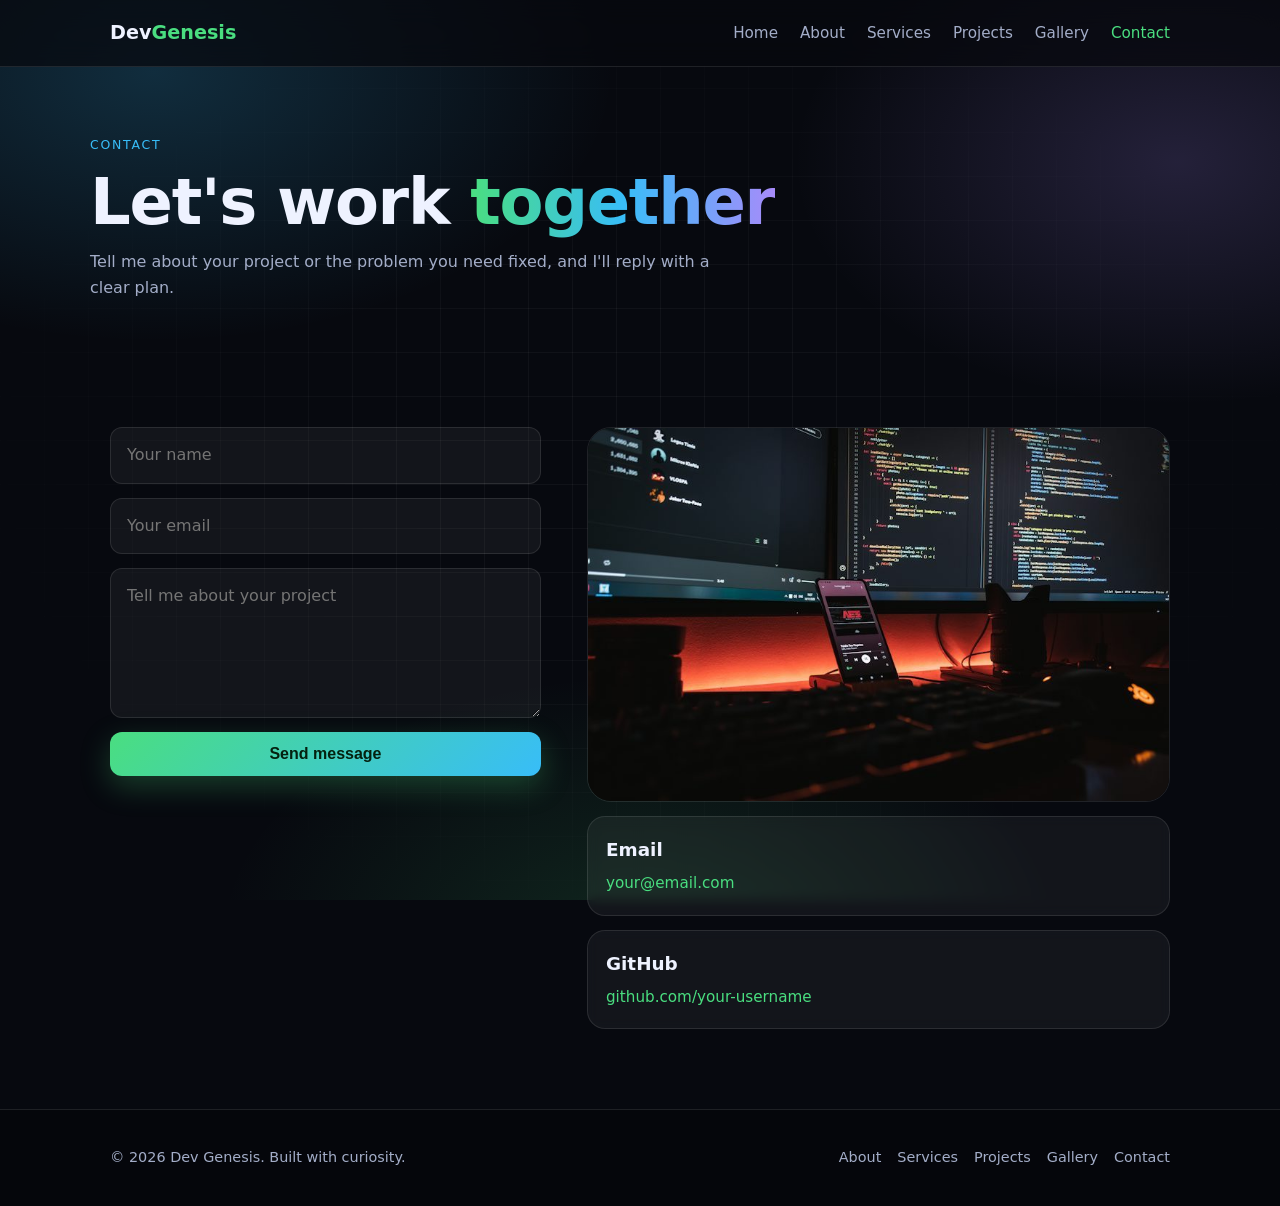
==== contact.html @ 89bbba3e "Add files via upload" ====
<!DOCTYPE html>
<html lang="en">
<head>
<meta charset="UTF-8">
<meta name="viewport" content="width=device-width, initial-scale=1">
<title>Contact | Dev Genesis</title>
<link rel="icon" href="favicon.svg" type="image/svg+xml">
<script>document.documentElement.classList.add('js')</script>
<link rel="stylesheet" href="style.css">
</head>
<body>
<header class="site-header"><div class="wrap nav">
  <a class="logo" href="index.html">Dev<span>Genesis</span></a>
  <button class="menu-btn" id="menuBtn" aria-label="Menu">&#9776;</button>
  <nav id="menu"><a href="index.html">Home</a><a href="about.html">About</a><a href="services.html">Services</a><a href="projects.html">Projects</a><a href="gallery.html">Gallery</a><a href="contact.html">Contact</a></nav>
</div></header>

<div class="wrap page-head"><span class="eyebrow">Contact</span><h1>Let's work <span class="grad">together</span></h1><p class="sub" style="margin-top:12px">Tell me about your project or the problem you need fixed, and I'll reply with a clear plan.</p></div>

<section><div class="wrap two" style="align-items:start">
  <form id="contactForm" class="rv">
    <input type="text" name="name" placeholder="Your name" required>
    <input type="email" name="email" placeholder="Your email" required>
    <textarea name="message" placeholder="Tell me about your project" required></textarea>
    <button class="btn" type="submit">Send message</button>
  </form>
  <div class="info rv">
    <img class="round" src="dual-monitors.jpg" alt="Dual monitors with code">
    <div class="card"><h3>Email</h3><p style="margin:0"><a href="mailto:your@email.com">your@email.com</a></p></div>
    <div class="card"><h3>GitHub</h3><p style="margin:0"><a href="#">github.com/your-username</a></p></div>
  </div>
</div></section>

<footer><div class="wrap foot"><span>&copy; 2026 Dev Genesis. Built with curiosity.</span><span><a href="about.html">About</a><a href="services.html">Services</a><a href="projects.html">Projects</a><a href="gallery.html">Gallery</a><a href="contact.html">Contact</a></span></div></footer>
<script src="main.js"></script>
</body>
</html>
---- style.css ----
:root{--bg:#07090f;--card:rgba(255,255,255,.05);--line:rgba(255,255,255,.1);--text:#eef2ff;--muted:#a3adc8;--a:#4ade80;--b:#38bdf8;--c:#a78bfa}
*{box-sizing:border-box;margin:0;padding:0}
html{scroll-behavior:smooth}
body{font-family:system-ui,-apple-system,"Segoe UI",Roboto,sans-serif;background:var(--bg);color:var(--text);line-height:1.65;overflow-x:hidden}
body::before{content:"";position:fixed;inset:0;z-index:-2;background:radial-gradient(60% 50% at 12% 8%,rgba(56,189,248,.2),transparent 60%),radial-gradient(50% 45% at 92% 18%,rgba(167,139,250,.18),transparent 60%),radial-gradient(55% 50% at 50% 105%,rgba(74,222,128,.14),transparent 60%),var(--bg)}
body::after{content:"";position:fixed;inset:0;z-index:-1;pointer-events:none;background-image:linear-gradient(rgba(255,255,255,.04) 1px,transparent 1px),linear-gradient(90deg,rgba(255,255,255,.04) 1px,transparent 1px);background-size:44px 44px;-webkit-mask-image:radial-gradient(ellipse at center,#000 25%,transparent 78%);mask-image:radial-gradient(ellipse at center,#000 25%,transparent 78%)}
img{max-width:100%;display:block}
a{color:var(--a);text-decoration:none}
.wrap{max-width:1100px;margin:0 auto;padding:0 20px}
.grad{background:linear-gradient(90deg,var(--a),var(--b),var(--c));-webkit-background-clip:text;background-clip:text;color:transparent}

/* Header */
.site-header{position:sticky;top:0;z-index:60;background:rgba(7,9,15,.72);backdrop-filter:blur(14px);-webkit-backdrop-filter:blur(14px);border-bottom:1px solid var(--line)}
.nav{display:flex;justify-content:space-between;align-items:center;height:66px}
.logo{font-weight:800;font-size:1.2rem;color:var(--text)}
.logo span{color:var(--a)}
#menu a{color:var(--muted);margin-left:22px;font-size:.95rem;transition:color .2s}
#menu a:hover,#menu a.active{color:var(--a)}
.menu-btn{display:none;background:none;border:1px solid var(--line);color:var(--text);font-size:1.3rem;padding:4px 12px;border-radius:10px;cursor:pointer}

/* Type */
section{padding:80px 0}
h1{font-size:clamp(2.3rem,6.5vw,4rem);line-height:1.08;letter-spacing:-.02em}
h2{font-size:clamp(1.6rem,4vw,2.3rem);line-height:1.2;margin-bottom:10px;letter-spacing:-.01em}
h3{font-size:1.15rem;margin-bottom:6px}
.eyebrow{display:inline-block;font-size:.78rem;letter-spacing:.14em;text-transform:uppercase;color:var(--b);margin-bottom:12px}
.sub{color:var(--muted);max-width:640px;margin-bottom:36px}
.cursor{color:var(--a);animation:blink 1s steps(1) infinite}
@keyframes blink{50%{opacity:0}}

/* Buttons */
.btn{display:inline-block;padding:13px 26px;border-radius:12px;background:linear-gradient(135deg,var(--a),var(--b));color:#04210f;font-weight:700;border:0;cursor:pointer;font-size:1rem;box-shadow:0 10px 30px rgba(74,222,128,.25);transition:transform .2s,box-shadow .2s}
.btn:hover{transform:translateY(-2px);box-shadow:0 14px 36px rgba(56,189,248,.35)}
.btn.ghost{background:var(--card);color:var(--text);border:1px solid var(--line);box-shadow:none;margin-left:10px}

/* Hero */
.hero{padding:70px 0 40px}
.hero-grid{display:grid;grid-template-columns:1.05fr .95fr;gap:44px;align-items:center}
.hero p{color:var(--muted);margin:20px 0 28px;max-width:520px}
.pill{display:inline-flex;align-items:center;gap:8px;background:var(--card);border:1px solid var(--line);padding:6px 14px;border-radius:999px;font-size:.85rem;color:var(--muted);margin-bottom:18px}
.pill i{width:8px;height:8px;border-radius:50%;background:var(--a);box-shadow:0 0 0 0 rgba(74,222,128,.6);animation:pulse 2s infinite}
@keyframes pulse{70%{box-shadow:0 0 0 10px rgba(74,222,128,0)}100%{box-shadow:0 0 0 0 rgba(74,222,128,0)}}
.float{animation:float 6s ease-in-out infinite;border-radius:24px;border:1px solid var(--line);box-shadow:0 30px 80px rgba(56,189,248,.2)}
@keyframes float{50%{transform:translateY(-12px)}}

/* Marquee */
.marquee{overflow:hidden;border-block:1px solid var(--line);background:rgba(255,255,255,.02);padding:16px 0}
.track{display:flex;gap:14px;width:max-content;animation:scroll 30s linear infinite}
.track span{padding:8px 20px;border:1px solid var(--line);border-radius:999px;color:var(--muted);font-size:.9rem;white-space:nowrap}
@keyframes scroll{to{transform:translateX(-50%)}}

/* Stats */
.stats{display:grid;grid-template-columns:repeat(4,1fr);gap:16px}
.stat{background:var(--card);border:1px solid var(--line);border-radius:16px;padding:22px;text-align:center;backdrop-filter:blur(6px)}
.stat b{display:block;font-size:2rem}
.stat small{color:var(--muted)}

/* Cards */
.grid{display:grid;gap:22px;grid-template-columns:repeat(auto-fit,minmax(290px,1fr))}
.card{background:var(--card);border:1px solid var(--line);border-radius:18px;overflow:hidden;backdrop-filter:blur(6px);transition:transform .25s,border-color .25s,box-shadow .25s}
.card:hover{transform:translateY(-6px);border-color:rgba(74,222,128,.5);box-shadow:0 20px 50px rgba(0,0,0,.4)}
.card .body{padding:20px}
.card p{color:var(--muted);font-size:.95rem;margin-bottom:12px}
.thumb{aspect-ratio:16/10;overflow:hidden}
.thumb img{width:100%;height:100%;object-fit:cover;transition:transform .6s}
.card:hover .thumb img{transform:scale(1.08)}
.tag{display:inline-block;font-size:.75rem;background:rgba(56,189,248,.12);color:var(--b);padding:3px 11px;border-radius:999px;margin:0 6px 6px 0}
.icon{font-size:2.2rem;font-weight:800;margin-bottom:4px}

/* Layout helpers */
.two{display:grid;grid-template-columns:.85fr 1.15fr;gap:46px;align-items:center}
.round{border-radius:24px;border:1px solid var(--line)}
.avatar{border-radius:50%;border:3px solid var(--a);box-shadow:0 0 50px rgba(74,222,128,.25);max-width:340px;width:100%;margin:0 auto}
.bar{margin-bottom:18px}
.bar div{display:flex;justify-content:space-between;margin-bottom:6px;font-size:.95rem}
.bar i{display:block;height:9px;border-radius:9px;background:rgba(255,255,255,.08);overflow:hidden}
.bar i b{display:block;height:100%;background:linear-gradient(90deg,var(--a),var(--b));border-radius:9px}
.timeline{border-left:2px solid var(--line);padding-left:24px}
.timeline .item{margin-bottom:26px;position:relative}
.timeline .item::before{content:"";position:absolute;left:-31px;top:7px;width:12px;height:12px;border-radius:50%;background:var(--a);box-shadow:0 0 14px var(--a)}
.timeline small{color:var(--b)}
.timeline p{color:var(--muted)}
.page-head{padding:64px 0 10px}
.cta{text-align:center;background:linear-gradient(135deg,rgba(74,222,128,.14),rgba(56,189,248,.14));border:1px solid var(--line);border-radius:24px;padding:56px 20px}
.cta p{color:var(--muted);margin:10px 0 24px}

/* Projects filter */
.filters{display:flex;flex-wrap:wrap;gap:10px;margin-bottom:28px}
.chip{background:var(--card);border:1px solid var(--line);color:var(--muted);padding:8px 18px;border-radius:999px;cursor:pointer;font-size:.9rem}
.chip.active,.chip:hover{color:#04210f;background:var(--a);border-color:var(--a)}
.hide{display:none}

/* Gallery */
.masonry{columns:3 250px;column-gap:16px}
.masonry img{width:100%;margin-bottom:16px;border-radius:14px;border:1px solid var(--line);cursor:zoom-in;transition:transform .3s,filter .3s;break-inside:avoid}
.masonry img:hover{transform:scale(1.02);filter:brightness(1.15)}
.lightbox{position:fixed;inset:0;z-index:100;background:rgba(0,0,0,.9);display:flex;align-items:center;justify-content:center;padding:20px;cursor:zoom-out}
.lightbox img{max-height:92vh;max-width:100%;border-radius:12px}

/* Form */
form{display:grid;gap:14px}
input,textarea{width:100%;padding:14px 16px;border-radius:12px;border:1px solid var(--line);background:rgba(255,255,255,.05);color:var(--text);font:inherit}
input:focus,textarea:focus{outline:2px solid var(--a)}
textarea{min-height:150px;resize:vertical}
.info{display:grid;gap:14px}
.info .card{padding:18px}

/* Footer */
footer{border-top:1px solid var(--line);padding:36px 0;color:var(--muted);font-size:.9rem;background:rgba(0,0,0,.25)}
.foot{display:flex;justify-content:space-between;flex-wrap:wrap;gap:12px}
.foot a{color:var(--muted);margin-left:16px}
.foot a:hover{color:var(--a)}

/* Scroll reveal (only when JS is on) */
html.js .rv{opacity:0;transform:translateY(26px);transition:opacity .7s,transform .7s}
html.js .rv.in{opacity:1;transform:none}

@media(max-width:860px){
 .hero-grid,.two{grid-template-columns:1fr}
 .stats{grid-template-columns:repeat(2,1fr)}
 .menu-btn{display:block}
 #menu{display:none;position:absolute;top:66px;left:0;right:0;background:rgba(7,9,15,.97);border-bottom:1px solid var(--line);padding:10px 20px}
 #menu.open{display:block}
 #menu a{display:block;margin:0;padding:13px 0}
 section{padding:56px 0}
 .hero{padding-top:40px}
}
@media(prefers-reduced-motion:reduce){*{animation:none!important;transition:none!important}}

.cta.banner{background:linear-gradient(rgba(7,9,15,.62),rgba(7,9,15,.86)),url(neon-lines.jpg) center/cover;padding:80px 20px}
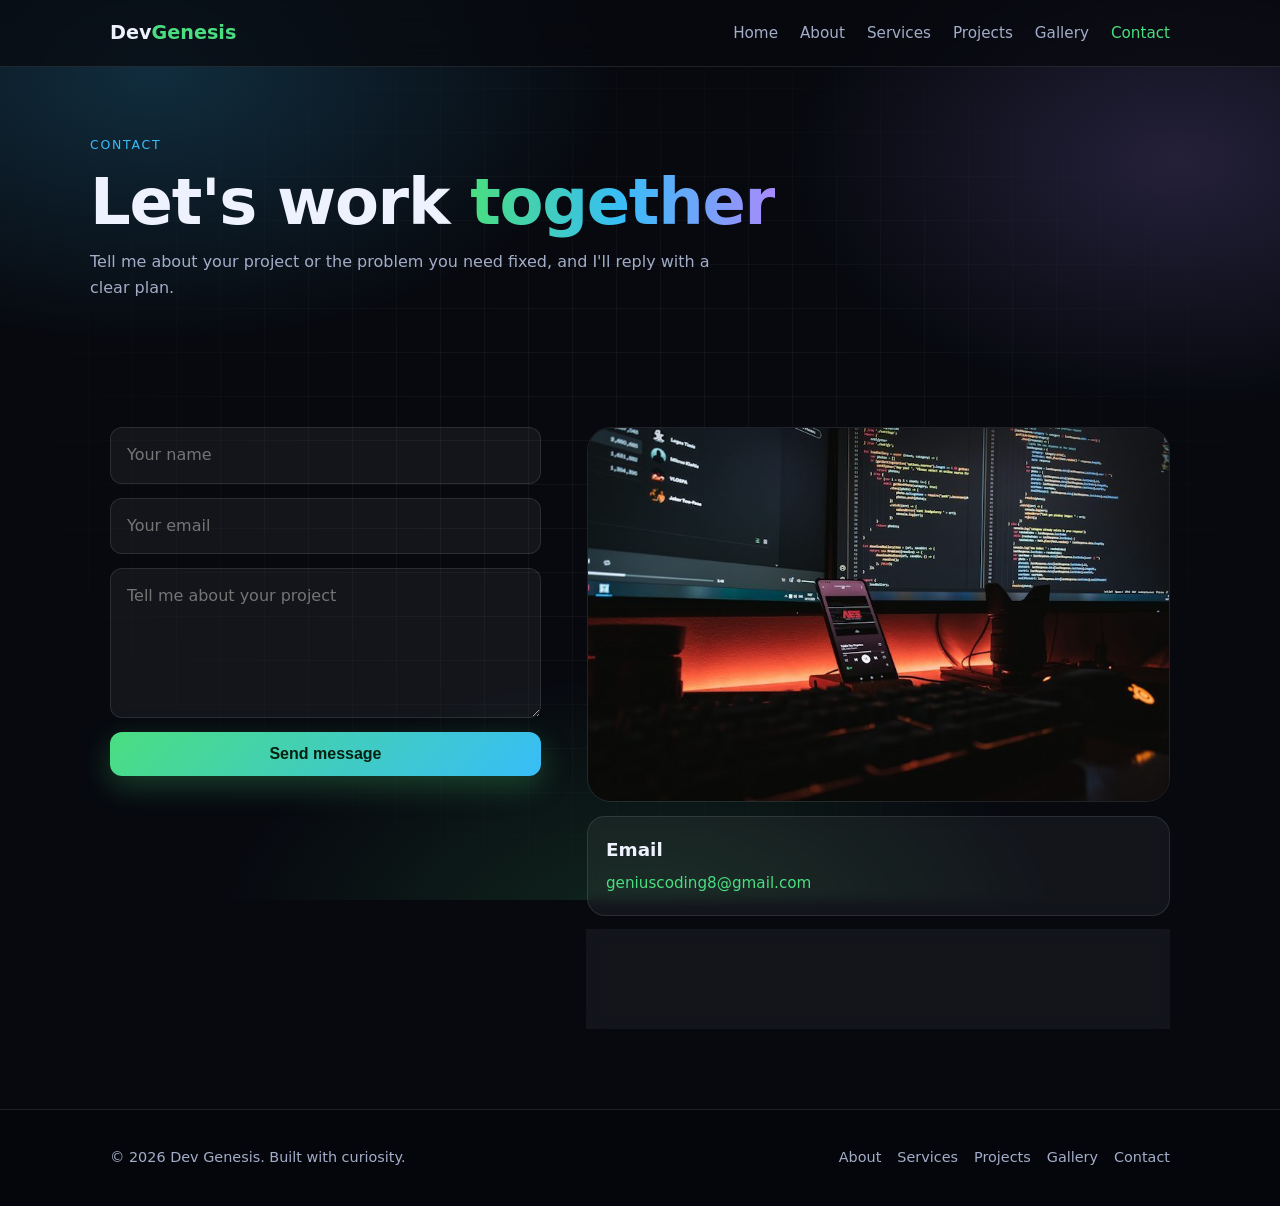
==== commit 06110096: "Update contact information in contact.html" ====
--- a/contact.html
+++ b/contact.html
@@ -26,8 +26,8 @@
   </form>
   <div class="info rv">
     <img class="round" src="dual-monitors.jpg" alt="Dual monitors with code">
-    <div class="card"><h3>Email</h3><p style="margin:0"><a href="mailto:your@email.com">your@email.com</a></p></div>
-    <div class="card"><h3>GitHub</h3><p style="margin:0"><a href="#">github.com/your-username</a></p></div>
+    <div class="card"><h3>Email</h3><p style="margin:0"><a href="mailto:your@email.com">geniuscoding8@gmail.com</a></p></div>
+    <div class="card"><h3>GitHub</h3><p style="margin:0"><a href="#">github.com/Dezvy</a></p></div>
   </div>
 </div></section>
 
